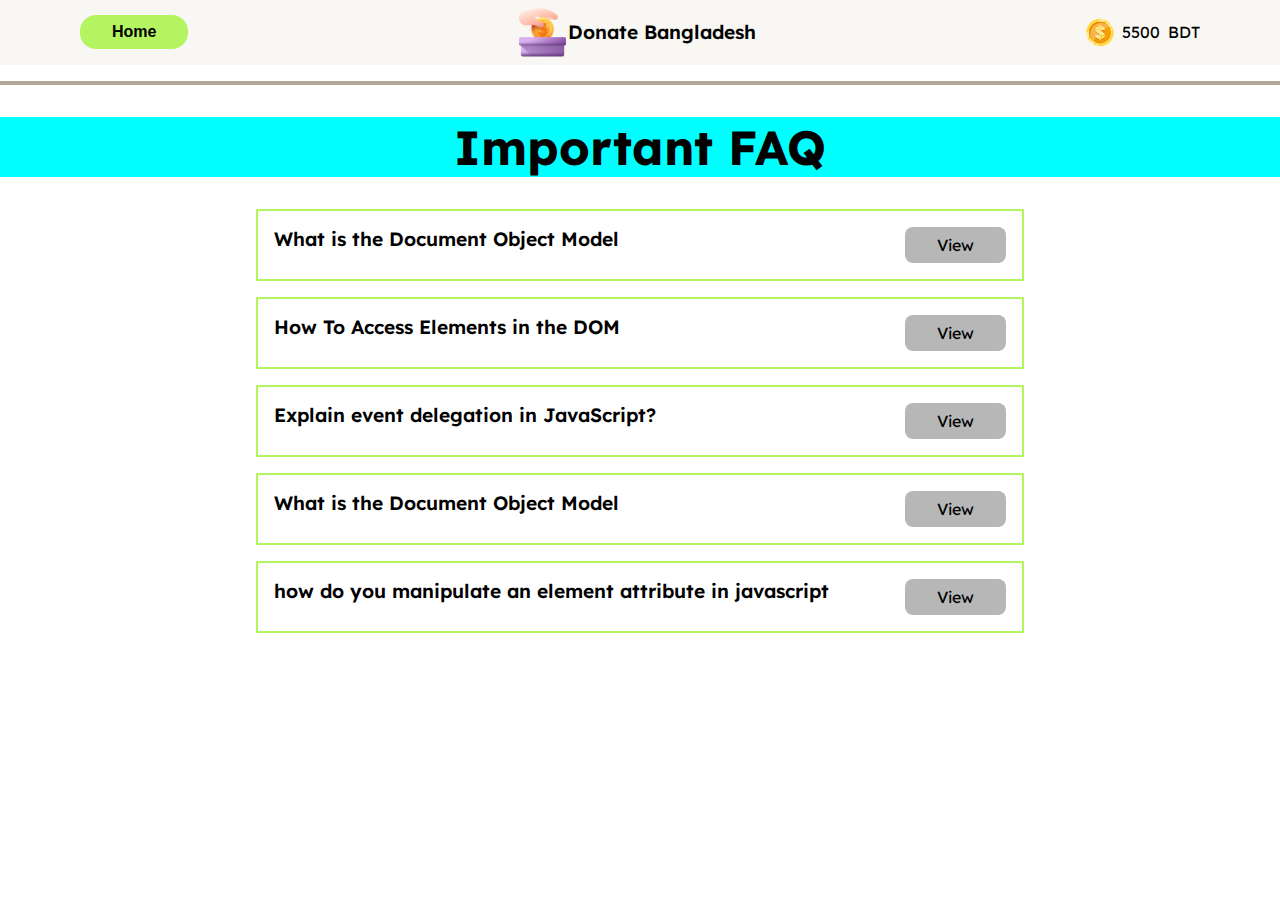
==== faq.html @ 981890fd "update-2nd-page" ====
<!DOCTYPE html>
<html lang="en">
<head>
    <meta charset="UTF-8">
    <meta name="viewport" content="width=device-width, initial-scale=1.0">
    <title>Donate Bangladesh FQA</title>
    <link rel="stylesheet" href="./styles/style.css">
</head>
<body>
    <nav>
        <section id="navmenu">
            <div class="blog">
                <button><a class="homebtn" href="index.html">Home</a></button>
            </div>
            <div class="brand-name">
                <img src="./Assets/logo.png" alt="">
                <h2>Donate Bangladesh</h2>
            </div>
            <div class="balance">
                <img src="./Assets/coin.png" alt="">
                <p id="account-bal">5500</p>
                <p>BDT</p>
            </div>
        </section>
        <div class="divider divu"></div>
    </nav>
    <!-- Navnar Style End -->
     <!-- FAQ -->
      <section>
        <div><h1 class="hhh">Important FAQ</h1></div>
      </section>
      <section>
        <div class="faq-content" id="faqu">
            <h2>What is the Document Object Model</h2>
            <p id="viewbtn">View</p>
        </div>
        <div id="ans" class="faq-ans hide-ans">
            <p>The Document Object Model is a cross-platform and language-independent interface that treats an HTML or XML document as a tree structure wherein each node is an object representing a part of the document. The DOM represents a document with a logical tree</p>
        </div>
        </div>


        <!-- secound -->
        <div class="faq-content" id="faqu1">
            <h2>How To Access Elements in the DOM</h2>
            <p id="viewbtn1">View</p>
        </div>
        <div id="ans1" class="faq-ans hide-ans">
            <p>In Understanding the DOM Tree and Nodes, we went over how the DOM is structured as a tree of objects called nodes, and that nodes can be text, comments, or elements. Usually when we access content in the DOM, it will be through an HTML element node.

                In order to be confident in accessing elements in the DOM, it’s good to have a working knowledge of CSS selectors, syntax and terminology as well as an understanding of HTML elements. In this tutorial, you will learn several ways to access elements in the DOM: by ID, class, tag, and query selectors.</p>
        </div>
        </div>
        <!-- 3rd -->
        <div class="faq-content" id="faqu2">
            <h2>Explain event delegation in JavaScript?</h2>
            <p id="viewbtn2">View</p>
        </div>
        <div id="ans2" class="faq-ans hide-ans">
            <p>Event delegation is a design pattern in JavaScript used to efficiently manage and handle events on multiple child elements by attaching a single event listener to a common ancestor element.</p>
        </div>
        </div>

    <!-- 4th -->
        <div class="faq-content" id="faqu3">
            <h2>What is the Document Object Model</h2>
            <p id="viewbtn3">View</p>
        </div>
        <div id="ans3" class="faq-ans hide-ans">
            <p>The Document Object Model is a cross-platform and language-independent interface that treats an HTML or XML document as a tree structure wherein each node is an object representing a part of the document. The DOM represents a document with a logical tree</p>
        </div>
        </div>


        <!-- 5th -->
        <div class="faq-content" id="faqu4">
            <h2>how do you manipulate an element attribute in javascript</h2>
            <p id="viewbtn4">View</p>
        </div>
        <div id="ans4" class="faq-ans hide-ans">
            <p>The attribute should be provided as a string and its value can be provided as a string, number, boolean, or any other type. <div id="example"></div> // Set the className attribute document. getElementById("example"). setAttribute("className", "my-class");</p>
        </div>
        </div>



      </section>
         
    <script src="faq.js"></script>
</body>
</html>
---- styles/style.css ----
/* Import Google Font Start */
@import url('https://fonts.googleapis.com/css2?family=Lexend:wght@100..900&display=swap');
/* Import Google Font End */
/* Universal Style start */
*{
    padding: 0;
    margin: 0;
    box-sizing: border-box;
}
:root{
    --heading:color: rgb(17, 17, 17);
    --para:color: rgba(17, 17, 17, 0.7);
    --btn:rgb(180, 244, 97);
    --black:#0000;
    --bgcolor:rgb(249, 247, 243);
    --border:rgba(17, 17, 17, 0.3);

}
h1{
    color: var(--heading);
    font-size: 4rem;
}
h2{
    color:var(--heading);
    font-size: 1.2rem;
    font-weight: 600;
}
h3{
    color: var(--heading);
    font-size: 2rem;
}
a{
    text-decoration: none;
    color: var(--black);
}
p{
    color:var(--para);
    font-size: 1rem;
}
body{
    font-family: "Lexend", sans-serif;
    
}
.divider{
    height: 2px;
    width: 100%;
    background-color: antiquewhite;
    
}
.btn-pri{
    background-color: var(--btn);
    padding: .5rem 2rem;
    border-radius: 1rem;
}
/* universal style End */
/* Nav style Start  */
nav{
    position: sticky;
    top: 0;
}
#navmenu{
    display: flex;
    align-items: center;
    justify-content: space-between;
    padding: .5rem 5rem;
    background-color: var(--bgcolor);
    margin-bottom: -1rem;
    

}
.blog button{
    padding: .5rem 2rem;
    background-color: var(--btn);
    border-radius: 1rem;
    cursor: pointer;
    border: none;
}
.brand-name img{
    width: 20%;
}
.brand-name h2{
    color: var(--heading);
    font-size: 1.2rem;
    font-weight: 600;
}
.brand-name{
    display: flex;
    align-items: center;
    gap: .1rem;
    align-items: center;
    justify-content: center;
}
.balance{
    display: flex;
    align-items: center;
    gap: .5rem;
}
/* Nav Style End */
/* Btn Nav Style Start */
.navigator{
    display: flex;
    align-items: center;
    justify-content: center;
    gap:1rem;
    width: 100%;
    font-weight: 500;
    margin-top:0;
    position: sticky;
    top: 8%;
    padding: 2rem;
    background-color: aliceblue;
    background: transparent aliceblue;
}
.btn2{
    background-color: var(--border);
    border: 1px solid var(--border);
}
/* btn Nav style End*/
/* Card-1 Style Start*/
.card-1{
    display: flex;
    width: 80%;
    margin: 2rem auto;
    border: 2px solid var(--border);
    padding: 1rem;
    text-align: justify;
    /* gap: 2rem; */
    border-radius: 1rem;
}
.hiddendonate{
    display: none;
}
.card-img{
    width: 50%;
}
.card-img img{
    width: 90%;
    object-fit: cover;
}
.card-description{
    width: 60%;
    display: flex;
    flex-direction: column;
    justify-content: space-around;
    padding: 0 2rem;
}
.card-1-content h2{
    font-size: 1.8rem;
    font-weight: 700;
}
.card-1-balance{
    display: flex;
    align-items: center;
    gap: .1rem;
    background-color: var(--border);
    width: fit-content;
    padding: 0 .2rem;
    border-radius: .2rem;
}
.card-1-content{
    display: flex;
    flex-direction: column;
    gap: 1rem;
}
.card-1-btn{
    display: flex;
    flex-direction: column;
    gap: 2rem;
}
.card-1-btn input{
    border: 1px solid var(--border);
    font-size: 1rem;
    padding: .8rem;
    border-radius: .5rem;
}
/* popup window */
.hide{
    display:none;
}
.bgcolor{
    background-color: var(--btn);
    border: none;
}
.removebg{
    background-color: var(--border);
    border: 1px solid var(--border);
}
#history{
    width: 70%;
    margin: 2rem auto;
}

/* History Page */
.datahis{
    width: 80%;
   border: 1px solid var(--border);
   padding: 1rem;
   display: flex;
   flex-direction: column;
   gap: 1rem;
   border-radius: .5rem;
   margin-bottom: 1rem;
}

/* page 2 */

.homebtn{
    border: none;
    color: black;
   background-color: var(--btn);
    font-size: 1rem;
    font-weight: 600;
}
.divu{
    margin-top: 2rem;
    border: 2px solid var(--border);
}
.faq-content{
    width: 60%;
    margin: 1rem auto;
    padding: 1rem;
    border: 2px solid var(--btn);
    display: flex;
    justify-content: space-between;
}
.faq-content p{
    background-color: var(--border);
    padding: .5rem 2rem;
    border-radius: .5rem;
    cursor: pointer;
}
.viewbgcolor p{
    background-color: var(--btn);
}
.faq-ans{
    width: 60%;
    margin: 1rem auto;
    padding: 1rem;
    border: 2px solid var(--btn);  
}
.hide-ans{
    display: none;
}
.hhh{
    text-align: center;
    font-size: 3rem;
    margin: 2rem 0rem;
    color:black;
    background-color: aqua;
}
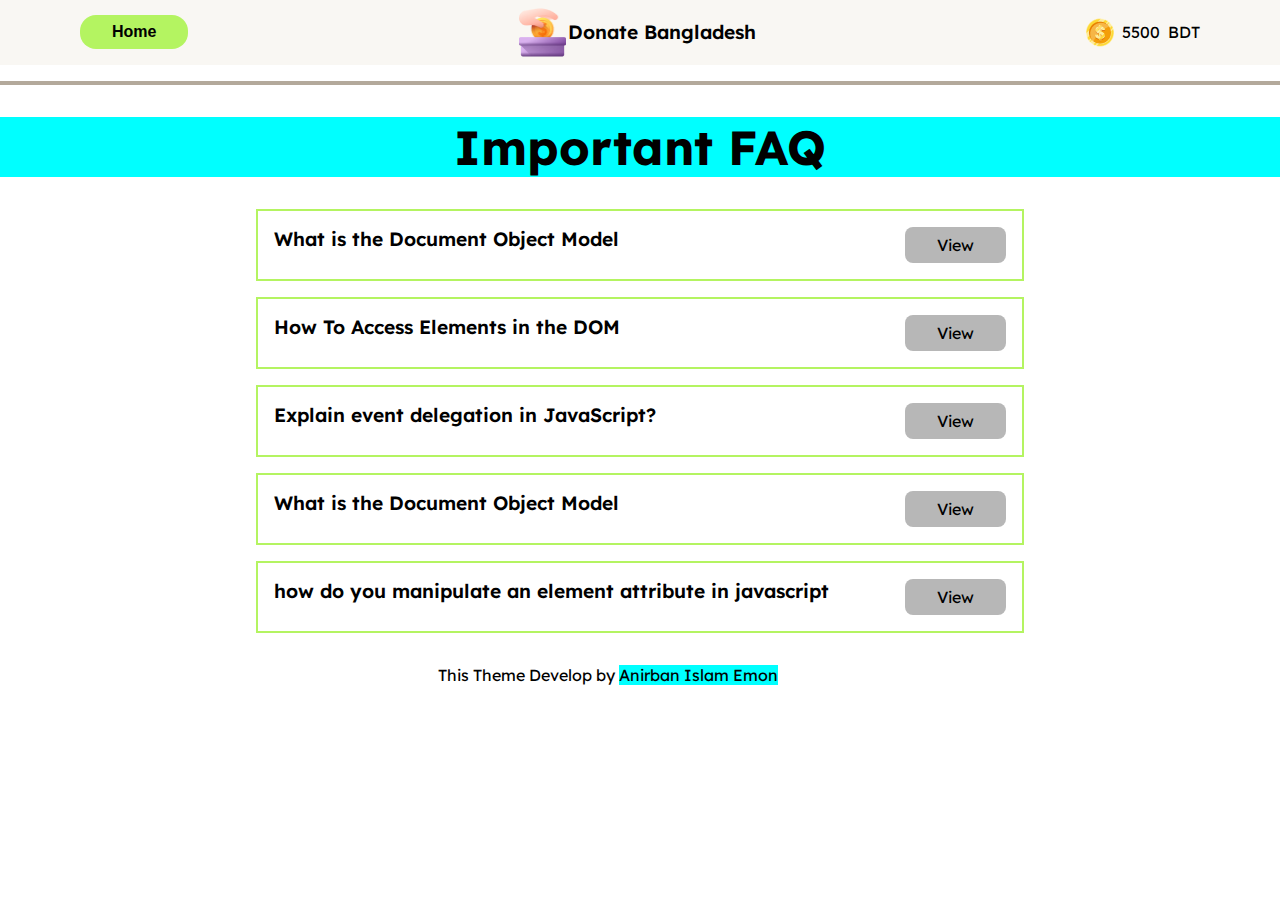
==== commit c7bdc13d: "mobile-responsive" ====
--- a/faq.html
+++ b/faq.html
@@ -85,6 +85,7 @@
 
 
       </section>
+      <p class="foot">This Theme Develop by <span>Anirban Islam Emon</span></p>
          
     <script src="faq.js"></script>
 </body>
--- a/styles/style.css
+++ b/styles/style.css
@@ -123,8 +123,6 @@
     margin: 2rem auto;
     border: 2px solid var(--border);
     padding: 1rem;
-    text-align: justify;
-    /* gap: 2rem; */
     border-radius: 1rem;
 }
 .hiddendonate{
@@ -247,4 +245,123 @@
     margin: 2rem 0rem;
     color:black;
     background-color: aqua;
+}
+/* popup */
+.pop{
+    width: 500px;
+    height: 400px;
+   position: fixed;
+   left: 40%;
+   top: 25%;
+}
+.popup{
+    width:100%;
+   background-color: aqua;
+   padding: 1rem 3rem;
+   border-radius: 1rem;
+   display: flex;
+   flex-direction: column;
+   align-items: center;
+   gap: 1rem;
+   transition: all .3s ease-in-out;
+
+}
+.popup img{
+    width: 10%;
+}
+.popup h1{
+    font-size: 3rem;
+}
+.popup button{
+    background-color: aliceblue;
+    padding: .5rem 1rem;
+    border-radius: 1rem;
+}
+.popup-none{
+    display: none;
+}
+
+.foot{
+    width: 95vw;
+    text-align: center;
+    padding: 1rem 0rem;
+
+}
+span{
+    background-color: aqua;
+}
+
+/* Small Device */
+@media screen and (max-width:576px) {
+    #navmenu{
+        padding: 1rem .5rem;
+    }
+    .blog button{
+        padding: .5rem 2rem;
+    }
+    .brand-name{
+        display: none;
+    }
+    .navigator{
+        display: flex;
+        align-items: center;
+        justify-content: space-between;
+        padding: 1rem 5rem;
+
+    }
+    .card-1{
+        display: flex;
+        width:95%;
+        margin: 1rem auto;
+         flex-direction: column;
+    }
+    .card-img{
+        width: 100%;
+    }
+    .card-img img{
+        width: 100%;
+    }
+    .card-description{
+        width: 100%;
+        justify-content: space-around;
+        margin: 1rem ;
+        gap: 1rem;
+        padding: 0rem;
+    }
+    .pop{
+        width: 400px;
+        height: 300px;
+        left: 10%;
+        top: 25%;
+    }
+    .divu{
+        margin-top:1rem;
+    }
+    .faq-content{
+        width: 90%;
+        margin-top: 1rem;
+    }
+    .faq-content p{
+        padding: .5rem 1rem;
+        border-radius: .5rem;
+        cursor: pointer;
+        text-align: center;
+    }
+    .faq-content h2{
+        font-size: 1rem;
+    }
+    .faq-ans{
+        width: 90%;
+    }
+    .hhh {
+        text-align: center;
+        font-size: 2rem;
+        margin:.5rem 0rem;
+        color: black;
+    }
+    .navigator{
+        position: sticky;
+        top: 14%;
+    }
+
 }